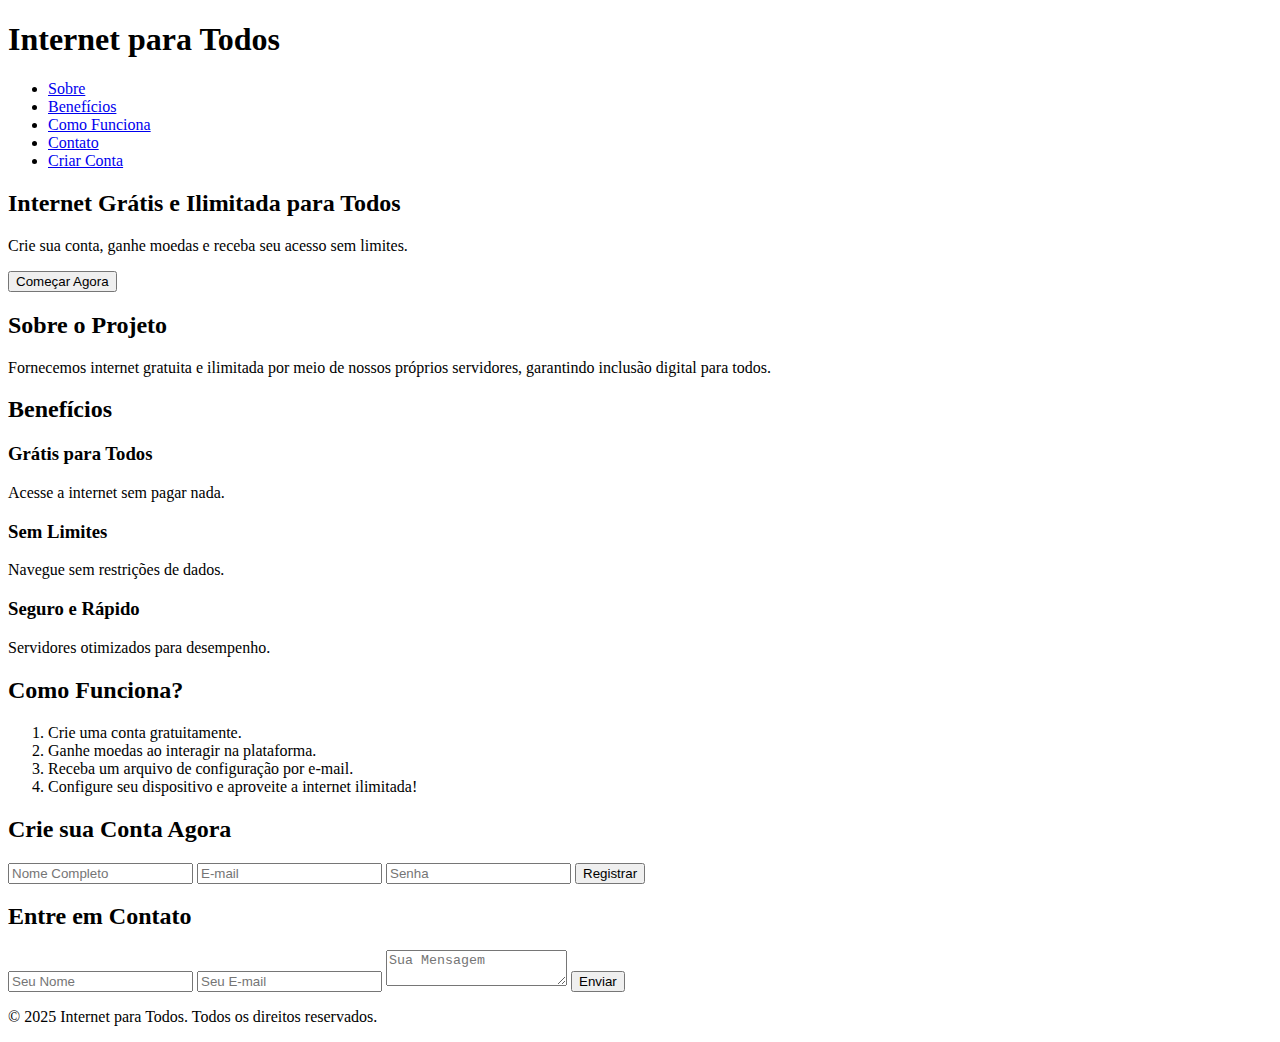
==== home.html @ d9f338ff "Create home.html" ====
<!DOCTYPE html>
<html lang="pt">
<head>
    <meta charset="UTF-8">
    <meta name="viewport" content="width=device-width, initial-scale=1.0">
    <title>Internet para Todos</title>
    <link rel="stylesheet" href="style.css">
</head>
<body>
    <header>
        <nav>
            <h1>Internet para Todos</h1>
            <ul>
                <li><a href="#sobre">Sobre</a></li>
                <li><a href="#beneficios">Benefícios</a></li>
                <li><a href="#como-funciona">Como Funciona</a></li>
                <li><a href="#contato">Contato</a></li>
                <li><a href="#criar-conta" class="cta-btn">Criar Conta</a></li>
            </ul>
        </nav>
    </header>

    <section class="hero">
        <h2>Internet Grátis e Ilimitada para Todos</h2>
        <p>Crie sua conta, ganhe moedas e receba seu acesso sem limites.</p>
        <button id="cta-btn">Começar Agora</button>
    </section>

    <section id="sobre">
        <h2>Sobre o Projeto</h2>
        <p>Fornecemos internet gratuita e ilimitada por meio de nossos próprios servidores, garantindo inclusão digital para todos.</p>
    </section>

    <section id="beneficios">
        <h2>Benefícios</h2>
        <div class="benefit-container">
            <div class="benefit">
                <h3>Grátis para Todos</h3>
                <p>Acesse a internet sem pagar nada.</p>
            </div>
            <div class="benefit">
                <h3>Sem Limites</h3>
                <p>Navegue sem restrições de dados.</p>
            </div>
            <div class="benefit">
                <h3>Seguro e Rápido</h3>
                <p>Servidores otimizados para desempenho.</p>
            </div>
        </div>
    </section>

    <section id="como-funciona">
        <h2>Como Funciona?</h2>
        <ol>
            <li>Crie uma conta gratuitamente.</li>
            <li>Ganhe moedas ao interagir na plataforma.</li>
            <li>Receba um arquivo de configuração por e-mail.</li>
            <li>Configure seu dispositivo e aproveite a internet ilimitada!</li>
        </ol>
    </section>

    <section id="criar-conta">
        <h2>Crie sua Conta Agora</h2>
        <form>
            <input type="text" placeholder="Nome Completo" required>
            <input type="email" placeholder="E-mail" required>
            <input type="password" placeholder="Senha" required>
            <button type="submit">Registrar</button>
        </form>
    </section>

    <section id="contato">
        <h2>Entre em Contato</h2>
        <form>
            <input type="text" placeholder="Seu Nome" required>
            <input type="email" placeholder="Seu E-mail" required>
            <textarea placeholder="Sua Mensagem" required></textarea>
            <button type="submit">Enviar</button>
        </form>
    </section>

    <footer>
        <p>&copy; 2025 Internet para Todos. Todos os direitos reservados.</p>
    </footer>

    <script src="main.js"></script>
</body>
  </html>
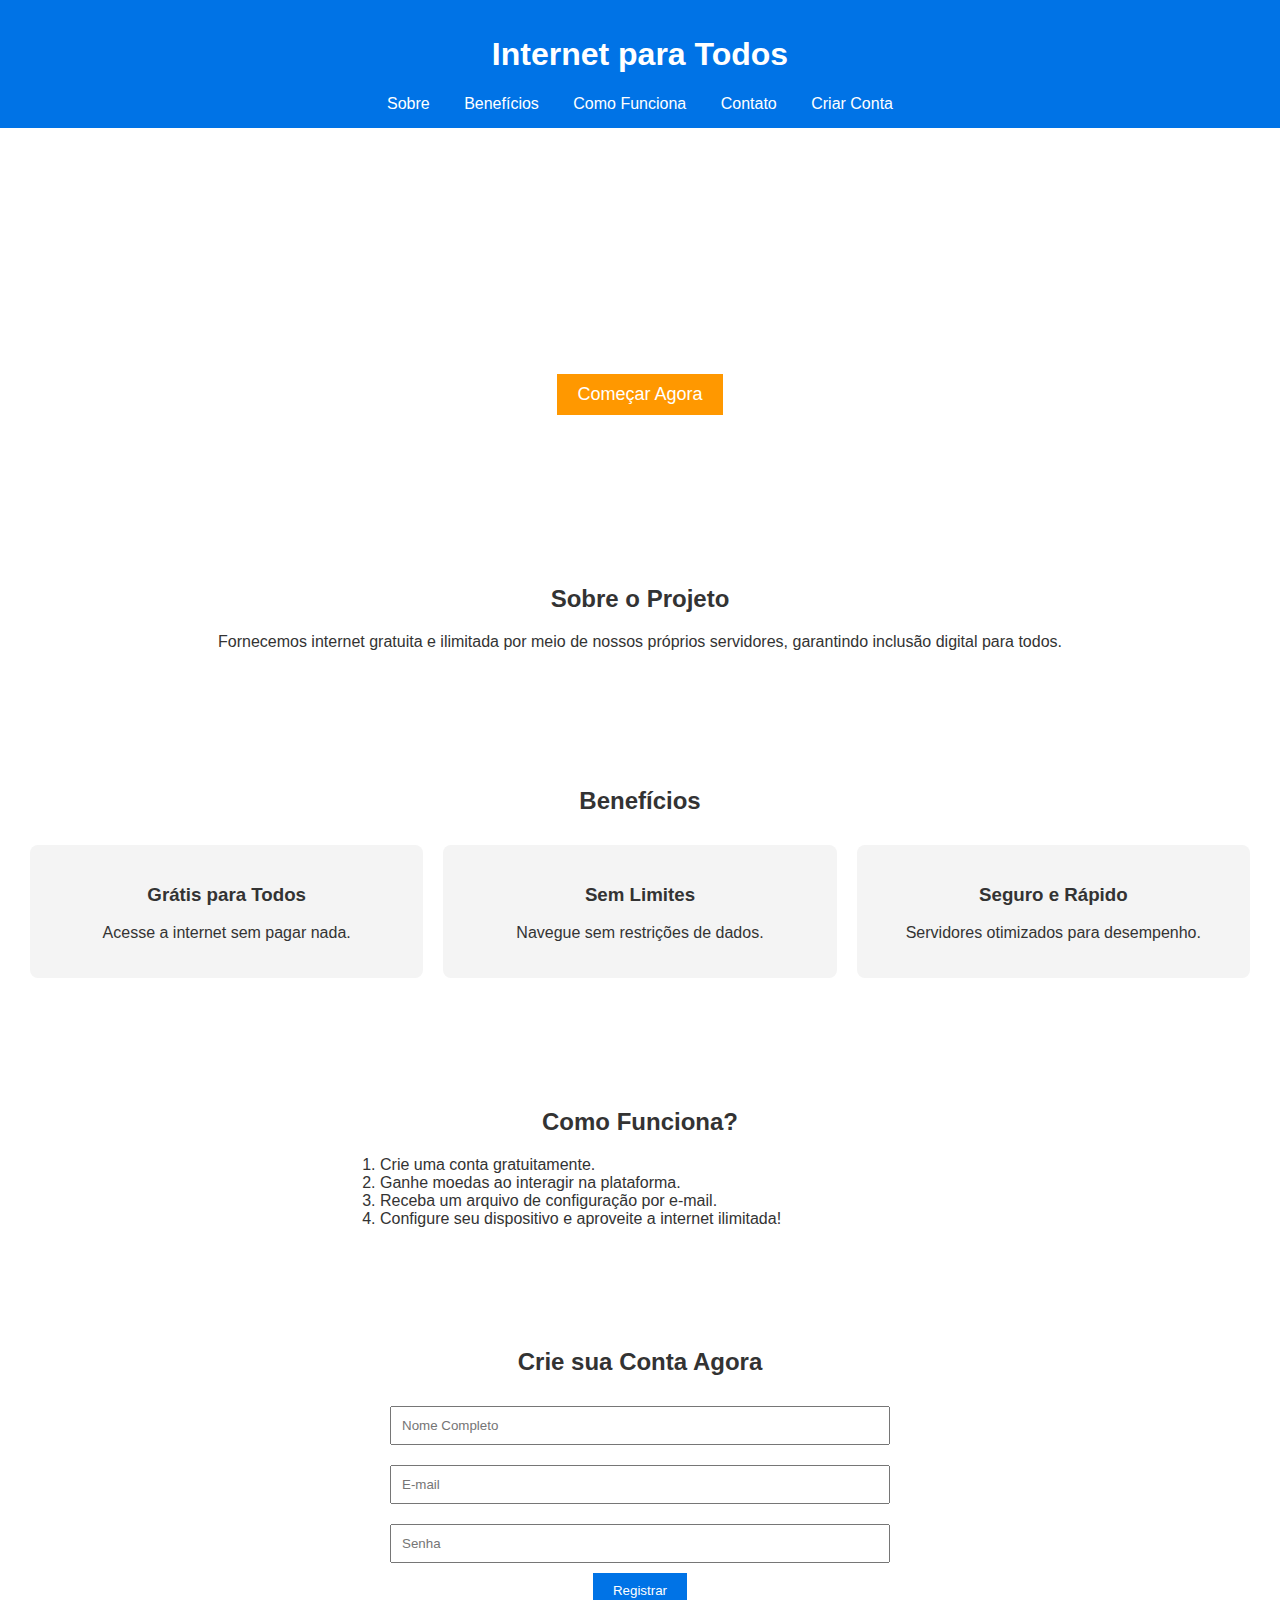
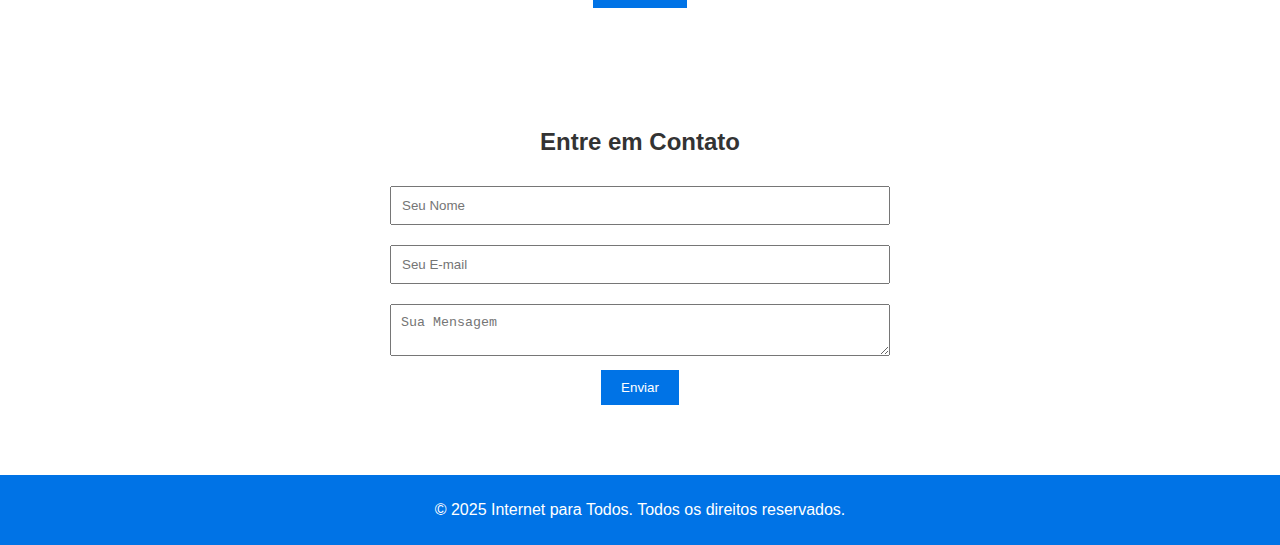
==== commit b5c110e4: "Update home.html" ====
--- a/home.html
+++ b/home.html
@@ -5,6 +5,8 @@
     <meta name="viewport" content="width=device-width, initial-scale=1.0">
     <title>Internet para Todos</title>
     <link rel="stylesheet" href="style.css">
+<script async src="https://pagead2.googlesyndication.com/pagead/js/adsbygoogle.js?client=ca-pub-5760748262894904"
+     crossorigin="anonymous"></script>
 </head>
 <body>
     <header>
--- a/style.css
+++ b/style.css
@@ -0,0 +1,186 @@
+/* Estilos básicos para garantir um layout flexível */
+* {
+    box-sizing: border-box;
+}
+
+body {
+    font-family: Arial, sans-serif;
+    margin: 0;
+    padding: 0;
+    color: #333;
+}
+
+/* Cabeçalho e Navegação */
+header {
+    background: #0073e6;
+    color: white;
+    padding: 15px 20px;
+    text-align: center;
+}
+
+nav ul {
+    list-style: none;
+    padding: 0;
+    margin: 0;
+}
+
+nav ul li {
+    display: inline-block;
+    margin: 0 15px;
+}
+
+nav ul li a {
+    color: white;
+    text-decoration: none;
+}
+
+/* HERO - Imagem Principal */
+.hero {
+    background: url('https://source.unsplash.com/1600x900/?internet,technology') no-repeat center center/cover;
+    color: white;
+    text-align: center;
+    padding: 100px 20px;
+}
+
+.hero h2 {
+    font-size: 2rem;
+}
+
+.hero p {
+    font-size: 1.2rem;
+}
+
+.hero button {
+    background: #ff9800;
+    color: white;
+    padding: 10px 20px;
+    border: none;
+    cursor: pointer;
+    font-size: 18px;
+    margin-top: 15px;
+}
+
+/* Seções */
+section {
+    padding: 50px 20px;
+    text-align: center;
+}
+
+/* Benefícios - Layout Responsivo */
+.benefit-container {
+    display: flex;
+    flex-wrap: wrap;
+    justify-content: center;
+}
+
+.benefit {
+    flex: 1 1 300px; /* Ajusta automaticamente o tamanho */
+    margin: 10px;
+    padding: 20px;
+    background: #f4f4f4;
+    border-radius: 8px;
+    text-align: center;
+}
+
+/* Lista Responsiva */
+#como-funciona ol {
+    list-style: decimal;
+    text-align: left;
+    max-width: 600px;
+    margin: auto;
+}
+
+/* Formulário Responsivo */
+form {
+    max-width: 500px;
+    margin: auto;
+}
+
+form input, form textarea {
+    width: 100%;
+    padding: 10px;
+    margin: 10px 0;
+}
+
+form button {
+    background: #0073e6;
+    color: white;
+    padding: 10px 20px;
+    border: none;
+    cursor: pointer;
+}
+
+/* Rodapé */
+footer {
+    background: #0073e6;
+    color: white;
+    text-align: center;
+    padding: 10px 0;
+    margin-top: 20px;
+}
+
+/* ================= RESPONSIVIDADE ================= */
+
+/* Para telas menores que 768px (tablets e celulares) */
+@media (max-width: 768px) {
+    nav ul {
+        display: flex;
+        flex-direction: column;
+        text-align: center;
+        padding: 0;
+    }
+
+    nav ul li {
+        display: block;
+        margin: 10px 0;
+    }
+
+    .hero {
+        padding: 80px 20px;
+    }
+
+    .hero h2 {
+        font-size: 1.8rem;
+    }
+
+    .hero p {
+        font-size: 1rem;
+    }
+
+    .benefit {
+        width: 100%;
+        margin: 10px 0;
+    }
+}
+
+/* Para telas menores que 480px (celulares pequenos) */
+@media (max-width: 480px) {
+    .hero {
+        padding: 60px 20px;
+    }
+
+    .hero h2 {
+        font-size: 1.5rem;
+    }
+
+    .hero p {
+        font-size: 0.9rem;
+    }
+
+    .hero button {
+        font-size: 16px;
+        padding: 8px 15px;
+    }
+
+    section {
+        padding: 30px 15px;
+    }
+
+    .benefit {
+        font-size: 14px;
+    }
+
+    footer {
+        font-size: 14px;
+    }
+}
